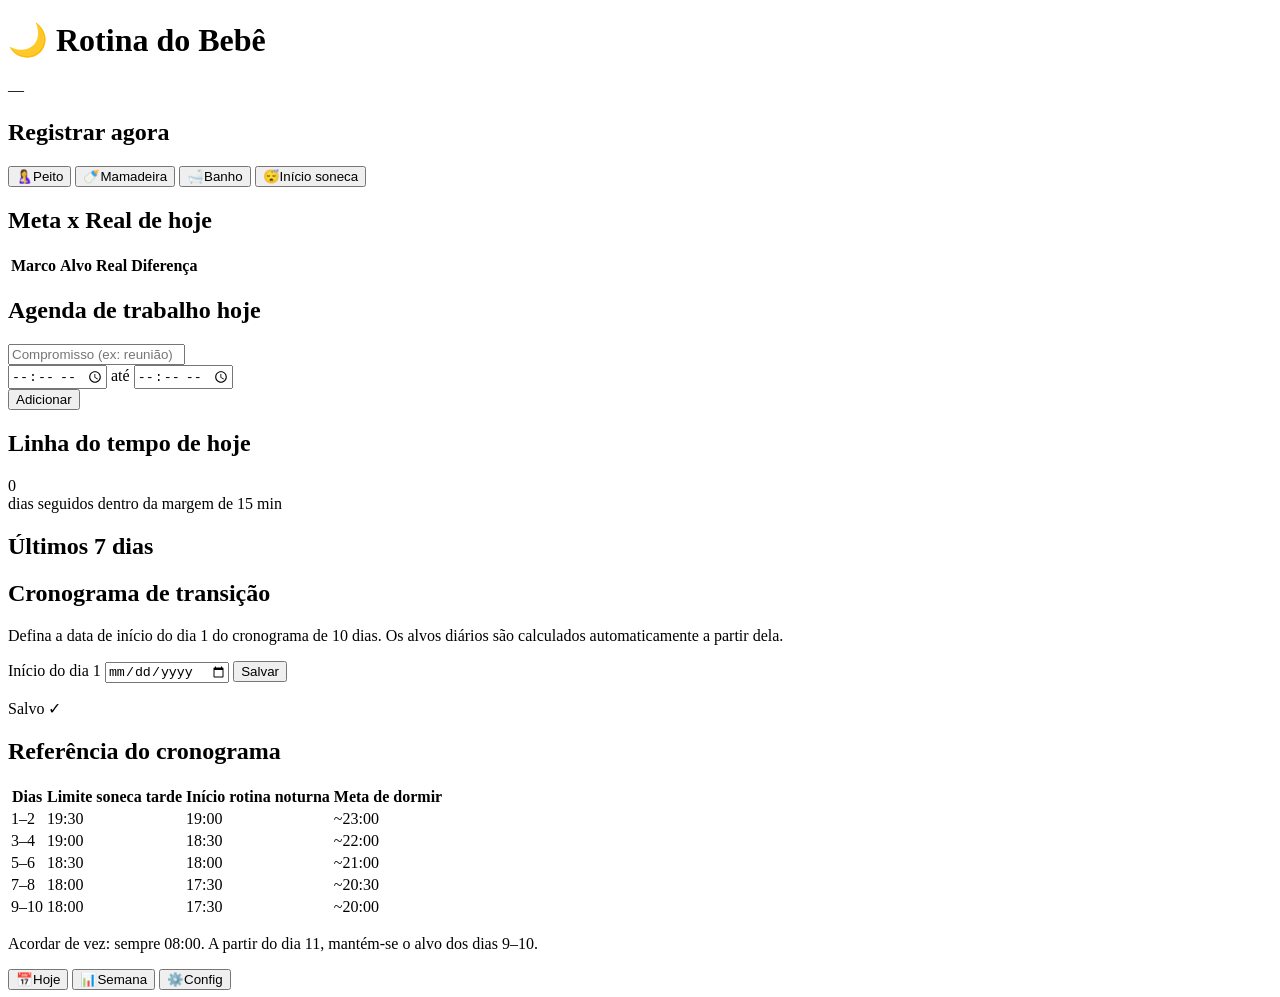
==== baby-routine-app/static/index.html @ ba9b5fa1 "Adiciona app local de rastreamento de rotina do bebê Servidor Python (stdlib, sem dependências) + fr" ====
<!DOCTYPE html>
<html lang="pt-BR">
<head>
<meta charset="UTF-8">
<meta name="viewport" content="width=device-width, initial-scale=1.0, viewport-fit=cover">
<title>Rotina do Bebê</title>
<link rel="stylesheet" href="/style.css">
</head>
<body>

<header class="topbar">
  <h1>🌙 Rotina do Bebê</h1>
  <div id="day-badge" class="day-badge">—</div>
</header>

<main id="view-hoje" class="view">

  <section id="alerts" class="alerts"></section>

  <section class="card quick-log">
    <h2>Registrar agora</h2>
    <div class="quick-buttons">
      <button class="qbtn feed-breast" data-action="feed-peito">
        <span class="qicon">🤱</span><span>Peito</span>
      </button>
      <button class="qbtn feed-bottle" data-action="feed-mamadeira">
        <span class="qicon">🍼</span><span>Mamadeira</span>
      </button>
      <button class="qbtn bath" data-action="bath">
        <span class="qicon">🛁</span><span>Banho</span>
      </button>
      <button id="sleep-toggle" class="qbtn sleep" data-action="sleep">
        <span class="qicon">😴</span><span id="sleep-label">Início soneca</span>
      </button>
    </div>
    <div id="sleep-status" class="sleep-status hidden"></div>
  </section>

  <section class="card">
    <h2>Meta x Real de hoje</h2>
    <table class="comparison-table">
      <thead>
        <tr><th>Marco</th><th>Alvo</th><th>Real</th><th>Diferença</th></tr>
      </thead>
      <tbody id="comparison-body"></tbody>
    </table>
  </section>

  <section class="card">
    <h2>Agenda de trabalho hoje</h2>
    <div id="work-list" class="work-list"></div>
    <form id="work-form" class="work-form">
      <input type="text" id="work-title" placeholder="Compromisso (ex: reunião)" maxlength="60">
      <div class="work-times">
        <input type="time" id="work-start" required>
        <span>até</span>
        <input type="time" id="work-end" required>
      </div>
      <button type="submit">Adicionar</button>
    </form>
  </section>

  <section class="card">
    <h2>Linha do tempo de hoje</h2>
    <ul id="timeline" class="timeline"></ul>
  </section>

</main>

<main id="view-semana" class="view hidden">
  <section class="card streak-card">
    <div class="streak-number" id="streak-number">0</div>
    <div class="streak-label">dias seguidos dentro da margem de 15 min</div>
  </section>
  <section class="card">
    <h2>Últimos 7 dias</h2>
    <div id="week-grid" class="week-grid"></div>
  </section>
</main>

<main id="view-config" class="view hidden">
  <section class="card">
    <h2>Cronograma de transição</h2>
    <p class="muted">Defina a data de início do dia 1 do cronograma de 10 dias. Os alvos diários são calculados automaticamente a partir dela.</p>
    <label for="start-date">Início do dia 1</label>
    <input type="date" id="start-date">
    <button id="save-settings">Salvar</button>
    <p id="settings-saved" class="muted hidden">Salvo ✓</p>
  </section>
  <section class="card">
    <h2>Referência do cronograma</h2>
    <table class="ref-table">
      <thead><tr><th>Dias</th><th>Limite soneca tarde</th><th>Início rotina noturna</th><th>Meta de dormir</th></tr></thead>
      <tbody>
        <tr><td>1–2</td><td>19:30</td><td>19:00</td><td>~23:00</td></tr>
        <tr><td>3–4</td><td>19:00</td><td>18:30</td><td>~22:00</td></tr>
        <tr><td>5–6</td><td>18:30</td><td>18:00</td><td>~21:00</td></tr>
        <tr><td>7–8</td><td>18:00</td><td>17:30</td><td>~20:30</td></tr>
        <tr><td>9–10</td><td>18:00</td><td>17:30</td><td>~20:00</td></tr>
      </tbody>
    </table>
    <p class="muted">Acordar de vez: sempre 08:00. A partir do dia 11, mantém-se o alvo dos dias 9–10.</p>
  </section>
</main>

<nav class="tabbar">
  <button class="tab active" data-view="hoje"><span>📅</span>Hoje</button>
  <button class="tab" data-view="semana"><span>📊</span>Semana</button>
  <button class="tab" data-view="config"><span>⚙️</span>Config</button>
</nav>

<script src="/app.js"></script>
</body>
</html>
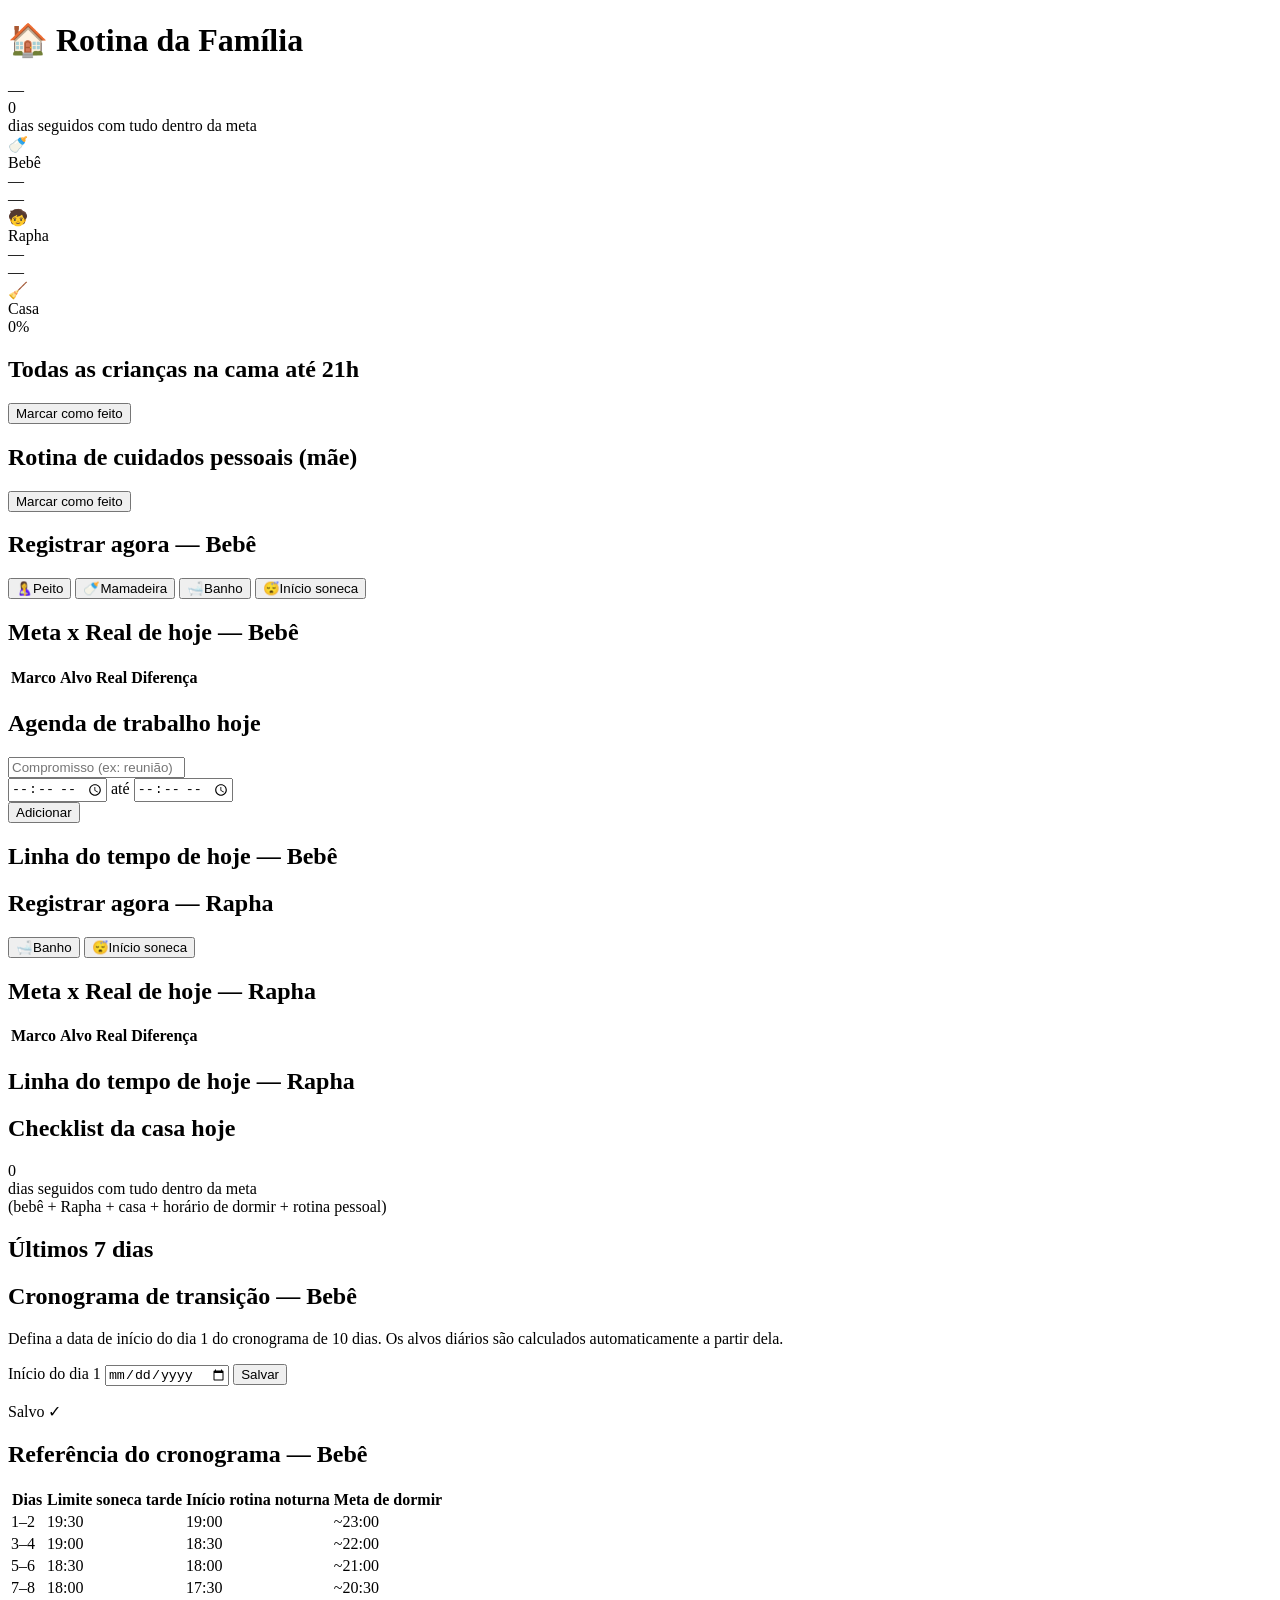
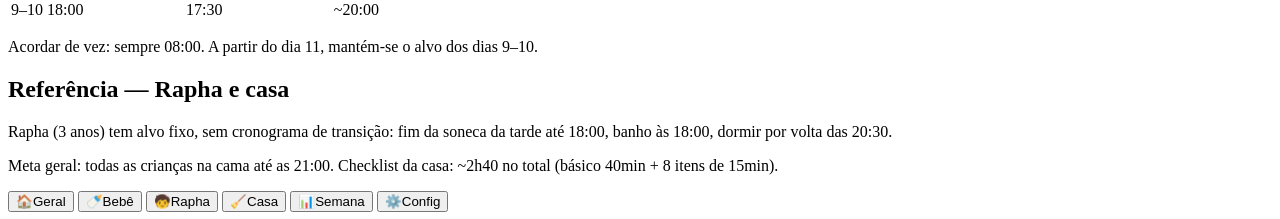
==== commit 469f36f6: "Expande o app para cobrir a rotina do dia inteiro da família Adiciona perfil próprio do Rapha (3 ano" ====
--- a/baby-routine-app/static/index.html
+++ b/baby-routine-app/static/index.html
@@ -3,46 +3,96 @@
 <head>
 <meta charset="UTF-8">
 <meta name="viewport" content="width=device-width, initial-scale=1.0, viewport-fit=cover">
-<title>Rotina do Bebê</title>
+<title>Rotina da Família</title>
 <link rel="stylesheet" href="/style.css">
 </head>
 <body>
 
 <header class="topbar">
-  <h1>🌙 Rotina do Bebê</h1>
+  <h1 id="page-title">🏠 Rotina da Família</h1>
   <div id="day-badge" class="day-badge">—</div>
 </header>
 
-<main id="view-hoje" class="view">
-
-  <section id="alerts" class="alerts"></section>
+<!-- ================= GERAL (visão geral do dia) ================= -->
+<main id="view-geral" class="view">
+
+  <section id="geral-alerts" class="alerts"></section>
+
+  <section class="card streak-card">
+    <div class="streak-number" id="streak-number-geral">0</div>
+    <div class="streak-label">dias seguidos com tudo dentro da meta</div>
+  </section>
+
+  <section class="card overview-grid">
+    <div class="overview-item" id="ov-bebe">
+      <span class="ov-icon">🍼</span>
+      <div class="ov-text">
+        <div class="ov-title">Bebê</div>
+        <div class="ov-sub" id="ov-bebe-sub">—</div>
+      </div>
+      <span class="ov-status" id="ov-bebe-status">—</span>
+    </div>
+    <div class="overview-item" id="ov-rapha">
+      <span class="ov-icon">🧒</span>
+      <div class="ov-text">
+        <div class="ov-title">Rapha</div>
+        <div class="ov-sub" id="ov-rapha-sub">—</div>
+      </div>
+      <span class="ov-status" id="ov-rapha-status">—</span>
+    </div>
+    <div class="overview-item">
+      <span class="ov-icon">🧹</span>
+      <div class="ov-text">
+        <div class="ov-title">Casa</div>
+        <div class="progress-bar"><div class="progress-fill" id="ov-house-fill"></div></div>
+      </div>
+      <span class="ov-status" id="ov-house-status">0%</span>
+    </div>
+  </section>
+
+  <section class="card">
+    <h2>Todas as crianças na cama até 21h</h2>
+    <button id="bedtime-toggle" class="flag-toggle">Marcar como feito</button>
+    <p id="bedtime-info" class="muted"></p>
+  </section>
+
+  <section class="card">
+    <h2>Rotina de cuidados pessoais (mãe)</h2>
+    <button id="selfcare-toggle" class="flag-toggle">Marcar como feito</button>
+    <p id="selfcare-info" class="muted"></p>
+  </section>
+
+</main>
+
+<!-- ================= BEBÊ ================= -->
+<main id="view-bebe" class="view hidden">
+
+  <section id="bebe-alerts" class="alerts"></section>
 
   <section class="card quick-log">
-    <h2>Registrar agora</h2>
+    <h2>Registrar agora — Bebê</h2>
     <div class="quick-buttons">
-      <button class="qbtn feed-breast" data-action="feed-peito">
+      <button class="qbtn feed-breast" data-person="bebe" data-action="feed-peito">
         <span class="qicon">🤱</span><span>Peito</span>
       </button>
-      <button class="qbtn feed-bottle" data-action="feed-mamadeira">
+      <button class="qbtn feed-bottle" data-person="bebe" data-action="feed-mamadeira">
         <span class="qicon">🍼</span><span>Mamadeira</span>
       </button>
-      <button class="qbtn bath" data-action="bath">
+      <button class="qbtn bath" data-person="bebe" data-action="bath">
         <span class="qicon">🛁</span><span>Banho</span>
       </button>
-      <button id="sleep-toggle" class="qbtn sleep" data-action="sleep">
-        <span class="qicon">😴</span><span id="sleep-label">Início soneca</span>
-      </button>
-    </div>
-    <div id="sleep-status" class="sleep-status hidden"></div>
-  </section>
-
-  <section class="card">
-    <h2>Meta x Real de hoje</h2>
+      <button id="sleep-toggle-bebe" class="qbtn sleep" data-person="bebe" data-action="sleep">
+        <span class="qicon">😴</span><span id="sleep-label-bebe">Início soneca</span>
+      </button>
+    </div>
+    <div id="sleep-status-bebe" class="sleep-status hidden"></div>
+  </section>
+
+  <section class="card">
+    <h2>Meta x Real de hoje — Bebê</h2>
     <table class="comparison-table">
-      <thead>
-        <tr><th>Marco</th><th>Alvo</th><th>Real</th><th>Diferença</th></tr>
-      </thead>
-      <tbody id="comparison-body"></tbody>
+      <thead><tr><th>Marco</th><th>Alvo</th><th>Real</th><th>Diferença</th></tr></thead>
+      <tbody id="comparison-body-bebe"></tbody>
     </table>
   </section>
 
@@ -61,16 +111,62 @@
   </section>
 
   <section class="card">
-    <h2>Linha do tempo de hoje</h2>
-    <ul id="timeline" class="timeline"></ul>
-  </section>
-
-</main>
-
+    <h2>Linha do tempo de hoje — Bebê</h2>
+    <ul id="timeline-bebe" class="timeline"></ul>
+  </section>
+
+</main>
+
+<!-- ================= RAPHA ================= -->
+<main id="view-rapha" class="view hidden">
+
+  <section id="rapha-alerts" class="alerts"></section>
+
+  <section class="card quick-log">
+    <h2>Registrar agora — Rapha</h2>
+    <div class="quick-buttons quick-buttons-2">
+      <button class="qbtn bath" data-person="rapha" data-action="bath">
+        <span class="qicon">🛁</span><span>Banho</span>
+      </button>
+      <button id="sleep-toggle-rapha" class="qbtn sleep" data-person="rapha" data-action="sleep">
+        <span class="qicon">😴</span><span id="sleep-label-rapha">Início soneca</span>
+      </button>
+    </div>
+    <div id="sleep-status-rapha" class="sleep-status hidden"></div>
+  </section>
+
+  <section class="card">
+    <h2>Meta x Real de hoje — Rapha</h2>
+    <table class="comparison-table">
+      <thead><tr><th>Marco</th><th>Alvo</th><th>Real</th><th>Diferença</th></tr></thead>
+      <tbody id="comparison-body-rapha"></tbody>
+    </table>
+  </section>
+
+  <section class="card">
+    <h2>Linha do tempo de hoje — Rapha</h2>
+    <ul id="timeline-rapha" class="timeline"></ul>
+  </section>
+
+</main>
+
+<!-- ================= CASA ================= -->
+<main id="view-casa" class="view hidden">
+
+  <section class="card">
+    <h2>Checklist da casa hoje</h2>
+    <div class="progress-bar big"><div class="progress-fill" id="house-fill"></div></div>
+    <p id="house-summary" class="muted"></p>
+    <ul id="house-list" class="house-list"></ul>
+  </section>
+
+</main>
+
+<!-- ================= SEMANA ================= -->
 <main id="view-semana" class="view hidden">
   <section class="card streak-card">
     <div class="streak-number" id="streak-number">0</div>
-    <div class="streak-label">dias seguidos dentro da margem de 15 min</div>
+    <div class="streak-label">dias seguidos com tudo dentro da meta<br>(bebê + Rapha + casa + horário de dormir + rotina pessoal)</div>
   </section>
   <section class="card">
     <h2>Últimos 7 dias</h2>
@@ -78,9 +174,10 @@
   </section>
 </main>
 
+<!-- ================= CONFIG ================= -->
 <main id="view-config" class="view hidden">
   <section class="card">
-    <h2>Cronograma de transição</h2>
+    <h2>Cronograma de transição — Bebê</h2>
     <p class="muted">Defina a data de início do dia 1 do cronograma de 10 dias. Os alvos diários são calculados automaticamente a partir dela.</p>
     <label for="start-date">Início do dia 1</label>
     <input type="date" id="start-date">
@@ -88,7 +185,7 @@
     <p id="settings-saved" class="muted hidden">Salvo ✓</p>
   </section>
   <section class="card">
-    <h2>Referência do cronograma</h2>
+    <h2>Referência do cronograma — Bebê</h2>
     <table class="ref-table">
       <thead><tr><th>Dias</th><th>Limite soneca tarde</th><th>Início rotina noturna</th><th>Meta de dormir</th></tr></thead>
       <tbody>
@@ -101,10 +198,18 @@
     </table>
     <p class="muted">Acordar de vez: sempre 08:00. A partir do dia 11, mantém-se o alvo dos dias 9–10.</p>
   </section>
+  <section class="card">
+    <h2>Referência — Rapha e casa</h2>
+    <p class="muted">Rapha (3 anos) tem alvo fixo, sem cronograma de transição: fim da soneca da tarde até 18:00, banho às 18:00, dormir por volta das 20:30.</p>
+    <p class="muted">Meta geral: todas as crianças na cama até as 21:00. Checklist da casa: ~2h40 no total (básico 40min + 8 itens de 15min).</p>
+  </section>
 </main>
 
 <nav class="tabbar">
-  <button class="tab active" data-view="hoje"><span>📅</span>Hoje</button>
+  <button class="tab active" data-view="geral"><span>🏠</span>Geral</button>
+  <button class="tab" data-view="bebe"><span>🍼</span>Bebê</button>
+  <button class="tab" data-view="rapha"><span>🧒</span>Rapha</button>
+  <button class="tab" data-view="casa"><span>🧹</span>Casa</button>
   <button class="tab" data-view="semana"><span>📊</span>Semana</button>
   <button class="tab" data-view="config"><span>⚙️</span>Config</button>
 </nav>
